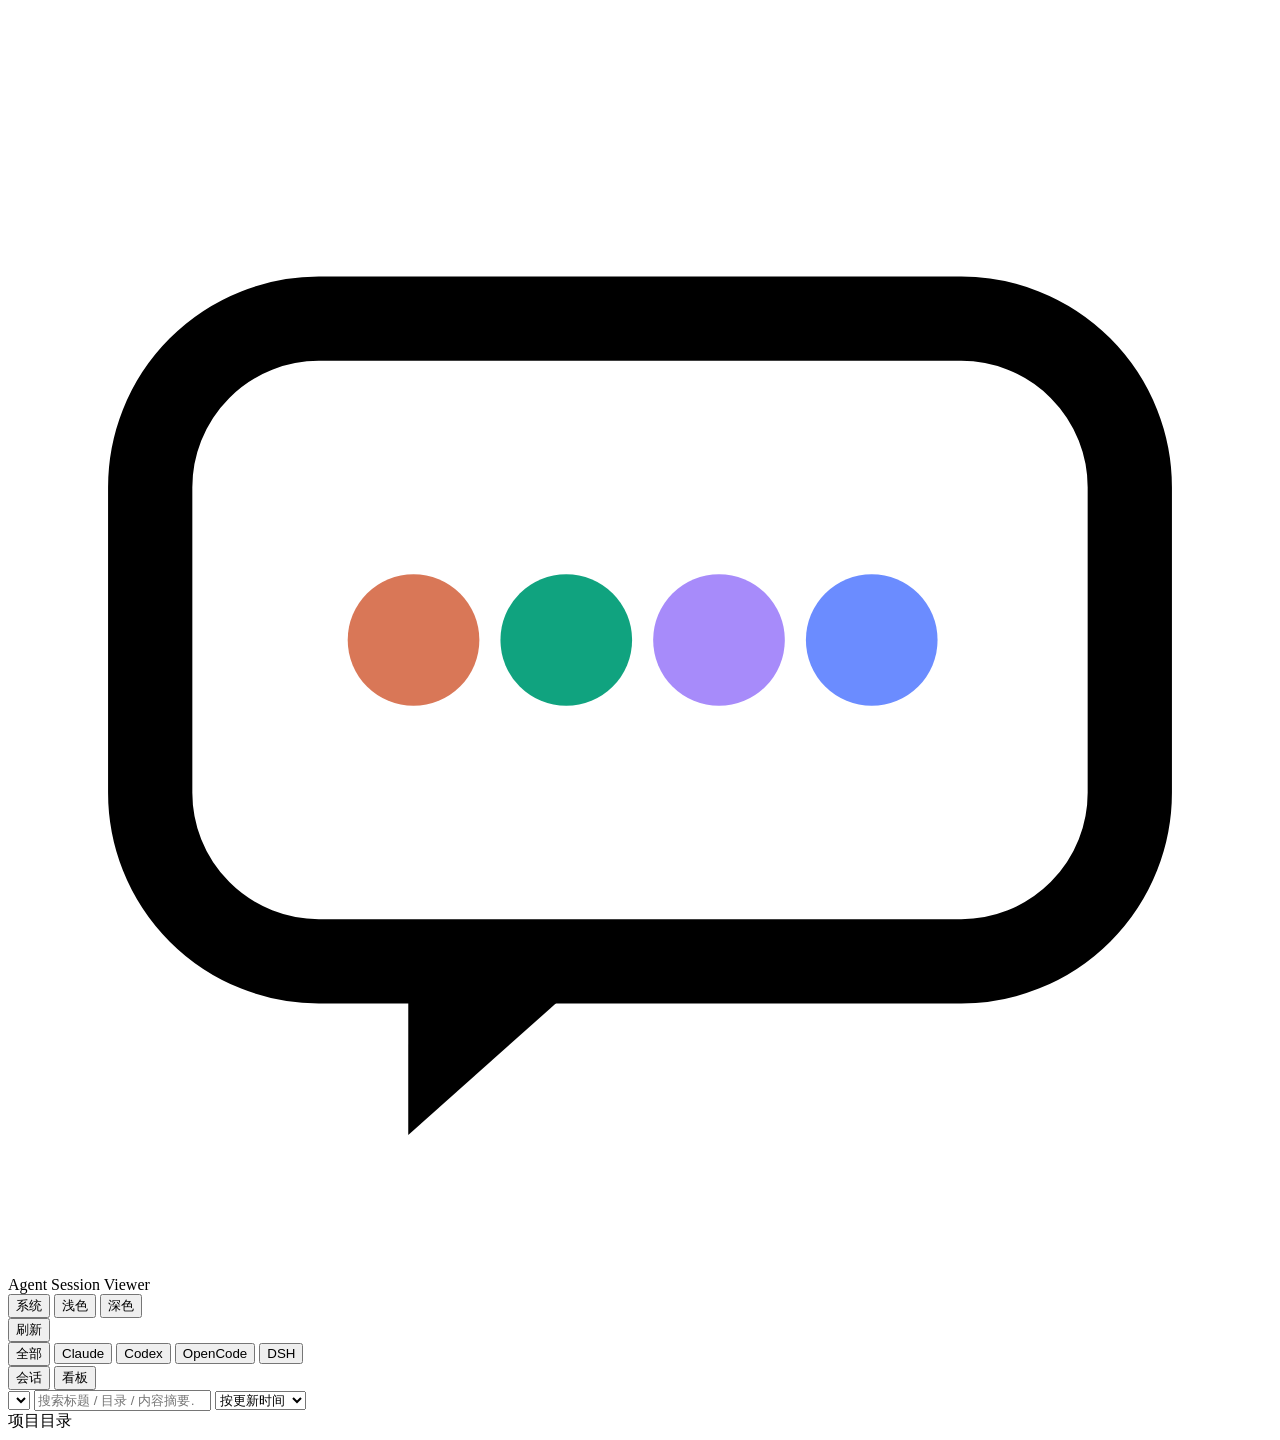
==== web/index.html @ 64d2ff32 "feat: support DeepSeek Harness sessions Add a dsh source that reads DSH's append-only session logs u" ====
<!DOCTYPE html>
<html lang="zh">
<head>
  <meta charset="utf-8" />
  <meta name="viewport" content="width=device-width, initial-scale=1" />
  <title>Agent Session Viewer</title>
  <link rel="icon" type="image/svg+xml" href="/logo.svg" />
  <link rel="stylesheet" href="/style.css" />
  <script>
    // Apply the stored theme before first paint to avoid a flash.
    try {
      var p = localStorage.getItem("as-theme") || "auto";
      var dark = p === "dark" || (p === "auto" && window.matchMedia("(prefers-color-scheme: dark)").matches);
      document.documentElement.setAttribute("data-theme", dark ? "dark" : "light");
    } catch (e) {}
  </script>
</head>
<body>
  <header class="topbar">
    <div class="brand">
      <svg class="logo" viewBox="0 0 24 24" aria-hidden="true">
        <rect x="2.7" y="5.9" width="18.6" height="12.2" rx="3.2" fill="none" stroke="currentColor" stroke-width="1.6" />
        <path d="M7.6 18.1v3.3l3.7-3.3z" fill="currentColor" />
        <circle cx="7.7" cy="12" r="1.25" fill="#d97757" />
        <circle cx="10.6" cy="12" r="1.25" fill="#10a37f" />
        <circle cx="13.5" cy="12" r="1.25" fill="#a78bfa" />
        <circle cx="16.4" cy="12" r="1.25" fill="#6b8cff" />
      </svg>
      <span>Agent Session Viewer</span>
    </div>
    <div class="stats" id="stats"></div>
    <span class="scan-time" id="scan-time" title="上次扫描完成时间"></span>
    <div class="theme-switch" id="theme-switch">
      <button data-pref="auto" title="跟随系统">系统</button>
      <button data-pref="light" title="浅色模式">浅色</button>
      <button data-pref="dark" title="深色模式">深色</button>
    </div>
    <button id="refresh" class="btn" title="重新扫描">刷新</button>
  </header>

  <div class="toolbar">
    <nav class="tabs" id="tabs">
      <button class="tab active" data-agent="">全部</button>
      <button class="tab" data-agent="claude">Claude</button>
      <button class="tab" data-agent="codex">Codex</button>
      <button class="tab" data-agent="opencode">OpenCode</button>
      <button class="tab" data-agent="dsh">DSH</button>
    </nav>
    <div class="view-switch" id="view-switch">
      <button data-view="list" class="active" title="会话列表">会话</button>
      <button data-view="dash" title="使用热力图与统计看板">看板</button>
    </div>
    <select id="project-select" class="project-select" title="按项目目录筛选"></select>
    <input id="search" class="search" type="search" placeholder="搜索标题 / 目录 / 内容摘要…" />
    <select id="sort" class="sort">
      <option value="updated">按更新时间</option>
      <option value="created">按创建时间</option>
      <option value="messages">按消息数</option>
      <option value="tokens">按 Token 数</option>
    </select>
  </div>

  <div class="layout">
    <aside class="sidebar">
      <div class="sidebar-head">项目目录<span id="proj-count" class="sidebar-count"></span></div>
      <div id="projects" class="projects"></div>
    </aside>
    <main>
      <div id="crumb" class="crumb" hidden></div>

      <section id="dash" class="dash" hidden>
        <div class="panel span-2">
          <div class="panel-head">
            <h3>使用热力图</h3>
            <span class="panel-sub" id="activity-sub"></span>
            <div class="panel-tools">
              <div class="seg" id="hm-metric">
                <button data-m="msgs" class="active">消息</button>
                <button data-m="sessions">会话</button>
                <button data-m="tokens">Token</button>
                <button data-m="cost">花费</button>
              </div>
              <div class="seg" id="hm-range">
                <button data-r="90">90天</button>
                <button data-r="180" class="active">180天</button>
                <button data-r="365">1年</button>
              </div>
            </div>
          </div>
          <div class="panel-body" id="activity-body"></div>
        </div>

        <div class="panel span-2">
          <div class="panel-head">
            <h3>趋势</h3>
            <span class="panel-sub" id="trend-sub"></span>
            <div class="panel-tools">
              <div class="seg" id="trend-metric">
                <button data-m="msgs" class="active">消息</button>
                <button data-m="tokens">Token</button>
                <button data-m="cost">花费</button>
              </div>
            </div>
          </div>
          <div class="panel-body" id="trend-body"></div>
        </div>

        <div class="panel">
          <div class="panel-head">
            <h3>模型分布</h3>
            <span class="panel-sub" id="models-sub"></span>
          </div>
          <div class="panel-body" id="models-body"></div>
        </div>
        <div class="panel">
          <div class="panel-head">
            <h3>项目排行</h3>
            <span class="panel-sub" id="ranking-sub"></span>
          </div>
          <div class="panel-body" id="ranking-body"></div>
        </div>

        <div class="panel">
          <div class="panel-head">
            <h3>工具排行</h3>
            <span class="panel-sub" id="tools-sub"></span>
          </div>
          <div class="panel-body" id="tools-body"></div>
        </div>
        <div class="panel">
          <div class="panel-head">
            <h3>Agent 对比</h3>
            <span class="panel-sub" id="agent-sub"></span>
          </div>
          <div class="panel-body" id="agent-body"></div>
        </div>
      </section>

      <div id="list" class="list"></div>
      <div id="empty" class="empty" hidden>没有匹配的会话</div>
    </main>
  </div>

  <div id="overlay" class="overlay" hidden>
    <div class="modal">
      <div class="modal-head">
        <div class="modal-titles">
          <div id="detail-title" class="detail-title"></div>
          <div id="detail-meta" class="detail-meta"></div>
          <div id="detail-stats" class="detail-stats"></div>
          <div id="detail-rel" class="detail-rel" hidden></div>
        </div>
        <div class="modal-actions">
          <label class="switch" title="显示模型的思考过程与工具调用">
            <input type="checkbox" id="show-noise" />
            <span>思考 / 工具</span>
          </label>
          <button id="detail-export" class="btn" title="复制整段对话为 Markdown">导出</button>
          <button id="close" class="btn">关闭</button>
        </div>
      </div>
      <div class="modal-body">
        <div id="detail-body" class="messages"></div>
        <aside id="rail" class="rail" hidden>
          <div class="rail-head">消息<span id="rail-count" class="rail-count"></span></div>
          <div id="rail-list" class="rail-list"></div>
        </aside>
      </div>
    </div>
  </div>

  <div id="tip" class="tip" hidden></div>
  <div id="toast" class="toast" role="status" aria-live="polite" hidden></div>

  <script src="/md.js"></script>
  <script type="module" src="/app.js"></script>
</body>
</html>
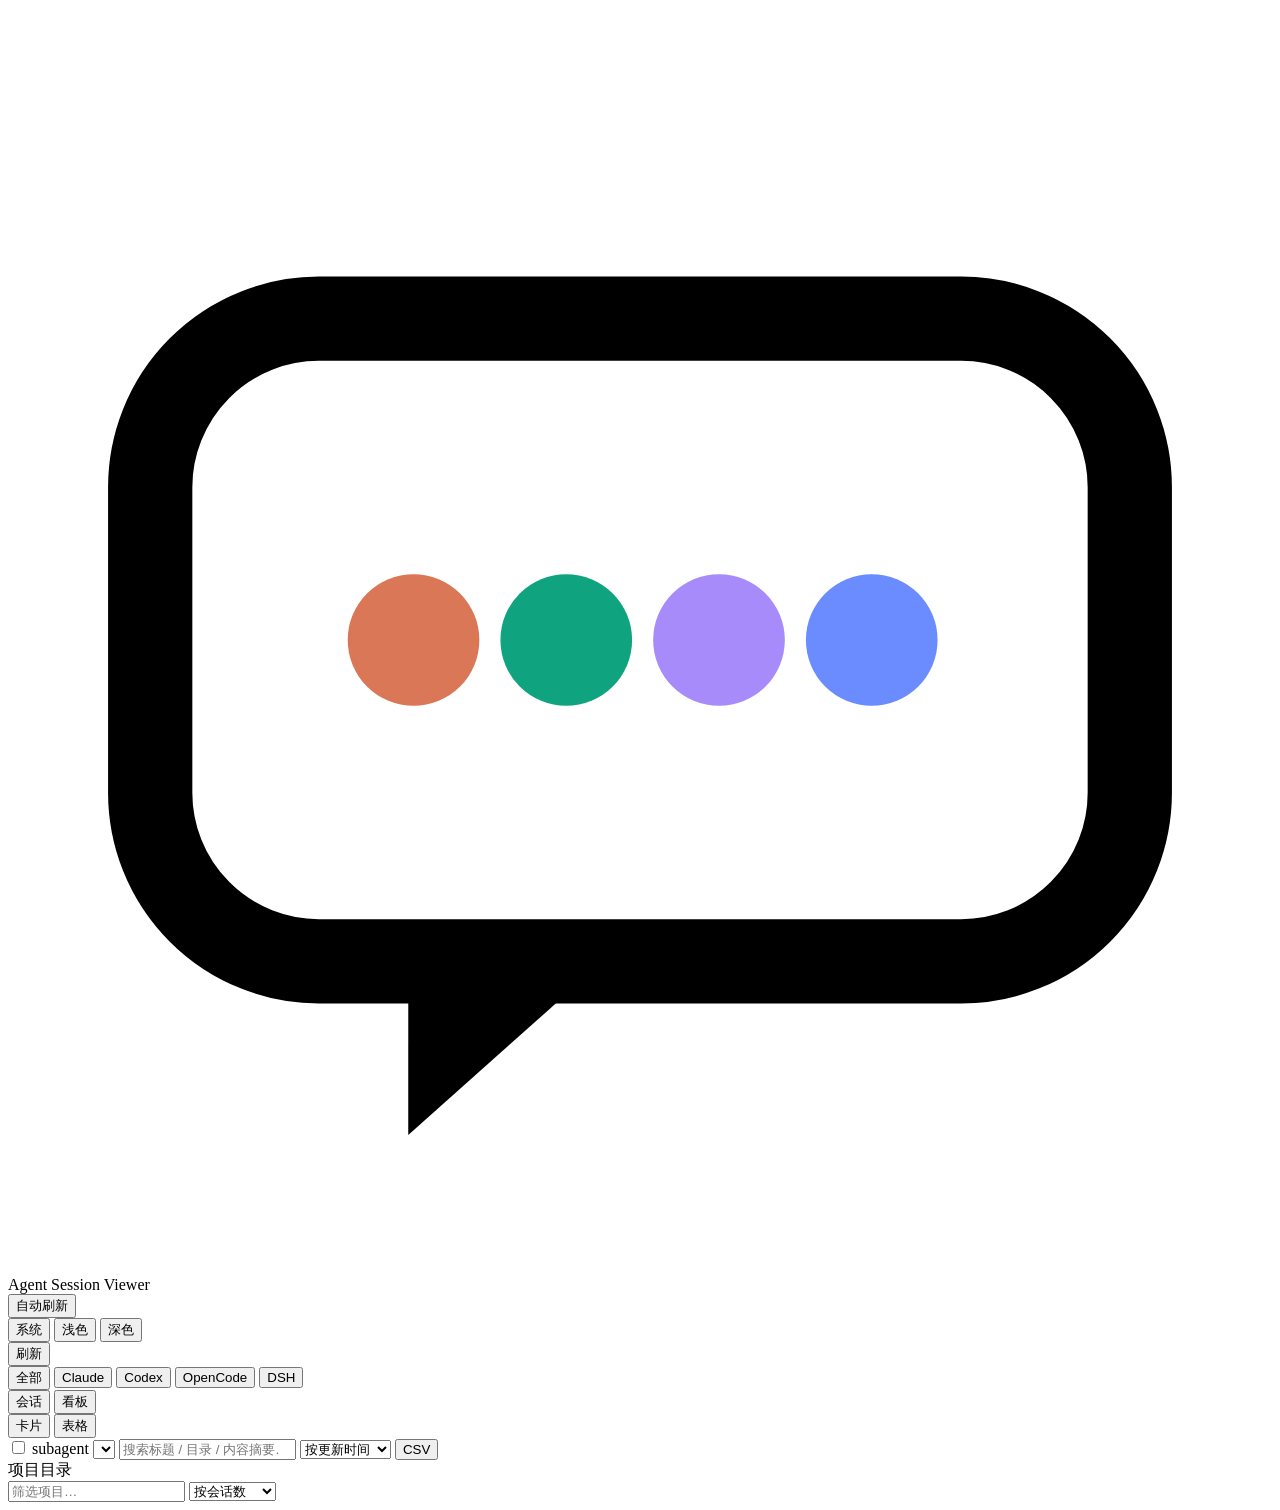
==== commit 42e27c57: "feat: improve browsing, dashboard, and startup reliability - add paginated session list with card/ta" ====
--- a/web/index.html
+++ b/web/index.html
@@ -27,9 +27,13 @@
         <circle cx="16.4" cy="12" r="1.25" fill="#6b8cff" />
       </svg>
       <span>Agent Session Viewer</span>
+      <span class="ver" id="version"></span>
     </div>
     <div class="stats" id="stats"></div>
     <span class="scan-time" id="scan-time" title="上次扫描完成时间"></span>
+    <button id="auto-refresh" class="btn auto-btn" title="开启后每 30 秒重新扫描并刷新页面；已用 -watch-interval 时通常不需要再开" aria-pressed="false">
+      <span class="auto-dot" aria-hidden="true"></span>自动刷新
+    </button>
     <div class="theme-switch" id="theme-switch">
       <button data-pref="auto" title="跟随系统">系统</button>
       <button data-pref="light" title="浅色模式">浅色</button>
@@ -50,28 +54,46 @@
       <button data-view="list" class="active" title="会话列表">会话</button>
       <button data-view="dash" title="使用热力图与统计看板">看板</button>
     </div>
+    <div class="seg view-mode" id="view-mode" title="列表展示方式">
+      <button data-mode="cards" class="active">卡片</button>
+      <button data-mode="table">表格</button>
+    </div>
+    <label class="switch compact" id="sub-toggle" title="把 subagent 会话也显示在列表中">
+      <input type="checkbox" id="show-subagents" />
+      <span>subagent</span>
+    </label>
     <select id="project-select" class="project-select" title="按项目目录筛选"></select>
-    <input id="search" class="search" type="search" placeholder="搜索标题 / 目录 / 内容摘要…" />
+    <input id="search" class="search" type="search" placeholder="搜索标题 / 目录 / 内容摘要…（/ 聚焦）" />
     <select id="sort" class="sort">
       <option value="updated">按更新时间</option>
       <option value="created">按创建时间</option>
       <option value="messages">按消息数</option>
       <option value="tokens">按 Token 数</option>
+      <option value="cost">按花费</option>
     </select>
+    <button id="export-csv" class="btn" title="导出当前筛选的会话为 CSV">CSV</button>
   </div>
 
   <div class="layout">
     <aside class="sidebar">
       <div class="sidebar-head">项目目录<span id="proj-count" class="sidebar-count"></span></div>
+      <input id="project-search" class="sidebar-search" type="search" placeholder="筛选项目…" />
+      <select id="project-sort" class="sidebar-search" title="项目排序">
+        <option value="count">按会话数</option>
+        <option value="name">按名称</option>
+        <option value="recent">按最近活跃</option>
+      </select>
       <div id="projects" class="projects"></div>
     </aside>
     <main>
       <div id="crumb" class="crumb" hidden></div>
 
       <section id="dash" class="dash" hidden>
-        <div class="panel span-2">
-          <div class="panel-head">
-            <h3>使用热力图</h3>
+        <div class="kpis span-2" id="kpi-body"></div>
+
+        <div class="panel span-2">
+          <div class="panel-head">
+            <h3>活动</h3>
             <span class="panel-sub" id="activity-sub"></span>
             <div class="panel-tools">
               <div class="seg" id="hm-metric">
@@ -81,86 +103,166 @@
                 <button data-m="cost">花费</button>
               </div>
               <div class="seg" id="hm-range">
+                <button data-r="30">30天</button>
                 <button data-r="90">90天</button>
                 <button data-r="180" class="active">180天</button>
                 <button data-r="365">1年</button>
               </div>
             </div>
           </div>
-          <div class="panel-body" id="activity-body"></div>
-        </div>
-
-        <div class="panel span-2">
-          <div class="panel-head">
-            <h3>趋势</h3>
-            <span class="panel-sub" id="trend-sub"></span>
-            <div class="panel-tools">
-              <div class="seg" id="trend-metric">
-                <button data-m="msgs" class="active">消息</button>
-                <button data-m="tokens">Token</button>
-                <button data-m="cost">花费</button>
-              </div>
-            </div>
-          </div>
-          <div class="panel-body" id="trend-body"></div>
+          <div class="activity">
+            <div class="panel-body" id="activity-body"></div>
+            <div class="panel-body activity-trend" id="trend-body"></div>
+          </div>
         </div>
 
         <div class="panel">
           <div class="panel-head">
             <h3>模型分布</h3>
             <span class="panel-sub" id="models-sub"></span>
+            <div class="panel-tools">
+              <div class="seg" id="models-metric">
+                <button data-m="tokens" class="active">Token</button>
+                <button data-m="sessions">会话</button>
+                <button data-m="cost">花费</button>
+              </div>
+              <button id="models-all" class="btn mini">全部</button>
+            </div>
           </div>
           <div class="panel-body" id="models-body"></div>
         </div>
         <div class="panel">
+          <div class="panel-head">
+            <h3>工具排行</h3>
+            <span class="panel-sub" id="tools-sub"></span>
+            <div class="panel-tools">
+              <div class="seg" id="tools-metric">
+                <button data-m="count" class="active">次数</button>
+                <button data-m="sessions">会话</button>
+              </div>
+              <button id="tools-all" class="btn mini">全部</button>
+            </div>
+          </div>
+          <div class="panel-body" id="tools-body"></div>
+        </div>
+
+        <div class="panel span-2">
+          <div class="panel-head">
+            <h3>Top 会话</h3>
+            <span class="panel-sub" id="top-sub"></span>
+            <div class="panel-tools">
+              <div class="seg" id="top-metric">
+                <button data-m="cost" class="active">花费</button>
+                <button data-m="tokens">Token</button>
+                <button data-m="messages">消息</button>
+                <button data-m="compacts">压缩</button>
+                <button data-m="tools">工具</button>
+              </div>
+            </div>
+          </div>
+          <div class="panel-body" id="top-body"></div>
+        </div>
+
+        <div class="panel span-2">
+          <div class="panel-head">
+            <h3>工作节奏</h3>
+            <span class="panel-sub" id="weekday-sub"></span>
+          </div>
+          <div class="panel-body" id="weekday-body"></div>
+        </div>
+
+        <div class="panel span-2">
+          <div class="panel-head">
+            <h3>Agent 对比</h3>
+            <span class="panel-sub" id="agent-sub"></span>
+          </div>
+          <div class="panel-body" id="agent-body"></div>
+        </div>
+        <!-- Cross-project comparison; hidden while a single project is selected. -->
+        <div class="panel span-2" id="ranking-panel">
           <div class="panel-head">
             <h3>项目排行</h3>
             <span class="panel-sub" id="ranking-sub"></span>
+            <div class="panel-tools"><button id="ranking-all" class="btn mini">全部</button></div>
           </div>
           <div class="panel-body" id="ranking-body"></div>
         </div>
-
-        <div class="panel">
-          <div class="panel-head">
-            <h3>工具排行</h3>
-            <span class="panel-sub" id="tools-sub"></span>
-          </div>
-          <div class="panel-body" id="tools-body"></div>
-        </div>
-        <div class="panel">
-          <div class="panel-head">
-            <h3>Agent 对比</h3>
-            <span class="panel-sub" id="agent-sub"></span>
-          </div>
-          <div class="panel-body" id="agent-body"></div>
-        </div>
       </section>
 
+      <div id="list-info" class="list-info" hidden></div>
       <div id="list" class="list"></div>
+      <button id="load-more" class="btn load-more" hidden>加载更多</button>
       <div id="empty" class="empty" hidden>没有匹配的会话</div>
     </main>
   </div>
 
   <div id="overlay" class="overlay" hidden>
-    <div class="modal">
+    <div class="modal" id="modal" role="dialog" aria-modal="true" aria-labelledby="detail-title">
       <div class="modal-head">
         <div class="modal-titles">
           <div id="detail-title" class="detail-title"></div>
           <div id="detail-meta" class="detail-meta"></div>
           <div id="detail-stats" class="detail-stats"></div>
+          <div id="detail-tags" class="detail-tags"></div>
+          <div id="detail-id" class="detail-id"></div>
           <div id="detail-rel" class="detail-rel" hidden></div>
         </div>
         <div class="modal-actions">
-          <label class="switch" title="显示模型的思考过程与工具调用">
+          <label class="switch" title="显示模型的思考过程、工具调用与 system 消息">
             <input type="checkbox" id="show-noise" />
             <span>思考 / 工具</span>
           </label>
-          <button id="detail-export" class="btn" title="复制整段对话为 Markdown">导出</button>
-          <button id="close" class="btn">关闭</button>
+          <div class="action-group" role="group" aria-label="阅读工具">
+            <button id="detail-find-toggle" class="act" title="在对话中查找（f）" aria-pressed="false">
+              <svg viewBox="0 0 24 24" aria-hidden="true"><circle cx="11" cy="11" r="6"></circle><path d="m16 16 4.5 4.5"></path></svg>
+              <span>查找</span>
+            </button>
+            <button id="detail-wide" class="act" title="宽屏显示" aria-pressed="false">
+              <svg viewBox="0 0 24 24" aria-hidden="true"><path d="M4 9V4h5M20 9V4h-5M4 15v5h5M20 15v5h-5"></path></svg>
+              <span>宽屏</span>
+            </button>
+            <button id="detail-font" class="act" title="字号：标准（点击切换）">
+              <span class="font-ico" aria-hidden="true">Aa</span>
+              <span>字号</span>
+            </button>
+            <button id="detail-rail-toggle" class="act rail-toggle" title="消息大纲" aria-pressed="false">
+              <svg viewBox="0 0 24 24" aria-hidden="true"><path d="M4 6h16M4 12h10M4 18h16"></path></svg>
+              <span>大纲</span>
+            </button>
+          </div>
+          <div class="action-group" role="group" aria-label="复制与导出">
+            <button id="detail-export" class="act" title="复制整段对话为 Markdown">
+              <svg viewBox="0 0 24 24" aria-hidden="true"><rect x="8" y="8" width="11" height="11" rx="2"></rect><path d="M5 15V6a2 2 0 0 1 2-2h9"></path></svg>
+              <span class="act-label">复制正文</span>
+            </button>
+            <button id="detail-download-md" class="act" title="下载 Markdown">
+              <svg viewBox="0 0 24 24" aria-hidden="true"><path d="M12 4v10m-4-4 4 4 4-4M5 19h14"></path></svg>
+              <span>导出 MD</span>
+            </button>
+            <button id="detail-download-json" class="act" title="下载 JSON">
+              <svg viewBox="0 0 24 24" aria-hidden="true"><path d="M12 4v10m-4-4 4 4 4-4M5 19h14"></path></svg>
+              <span>导出 JSON</span>
+            </button>
+          </div>
+          <button id="close" class="btn close-btn" title="关闭（Esc）">
+            <svg viewBox="0 0 24 24" aria-hidden="true"><path d="m6 6 12 12M18 6 6 18"></path></svg>
+            <span>关闭</span>
+          </button>
         </div>
       </div>
       <div class="modal-body">
-        <div id="detail-body" class="messages"></div>
+        <div class="msg-col">
+          <div id="find-bar" class="find-bar" hidden>
+            <input id="find" type="search" placeholder="在对话中查找…" />
+            <button id="find-prev" type="button" class="btn icon-btn" title="上一个匹配">↑</button>
+            <button id="find-next" type="button" class="btn icon-btn" title="下一个匹配">↓</button>
+            <span id="find-count" class="find-count"></span>
+            <span class="find-sep"></span>
+            <button id="detail-prev-user" type="button" class="btn icon-btn" title="上一条用户消息（p）">↑用户</button>
+            <button id="detail-next-user" type="button" class="btn icon-btn" title="下一条用户消息（n）">↓用户</button>
+          </div>
+          <div id="detail-body" class="messages"></div>
+        </div>
         <aside id="rail" class="rail" hidden>
           <div class="rail-head">消息<span id="rail-count" class="rail-count"></span></div>
           <div id="rail-list" class="rail-list"></div>
@@ -169,6 +271,25 @@
     </div>
   </div>
 
+  <div id="help" class="overlay" hidden>
+    <div class="help-panel" role="dialog" aria-modal="true" aria-labelledby="help-title">
+      <div class="help-head">
+        <h3 id="help-title">键盘快捷键</h3>
+        <button id="help-close" class="btn">关闭</button>
+      </div>
+      <dl class="help-list">
+        <dt>/</dt><dd>聚焦搜索</dd>
+        <dt>j / k</dt><dd>在会话列表中上下移动</dd>
+        <dt>Enter</dt><dd>打开选中的会话</dd>
+        <dt>[ / ]</dt><dd>上一个 / 下一个会话</dd>
+        <dt>n / p</dt><dd>详情中下一条 / 上一条用户消息</dd>
+        <dt>f</dt><dd>详情中打开查找</dd>
+        <dt>?</dt><dd>显示这份快捷键</dd>
+        <dt>Esc</dt><dd>关闭弹窗 / 帮助</dd>
+      </dl>
+    </div>
+  </div>
+
   <div id="tip" class="tip" hidden></div>
   <div id="toast" class="toast" role="status" aria-live="polite" hidden></div>
 
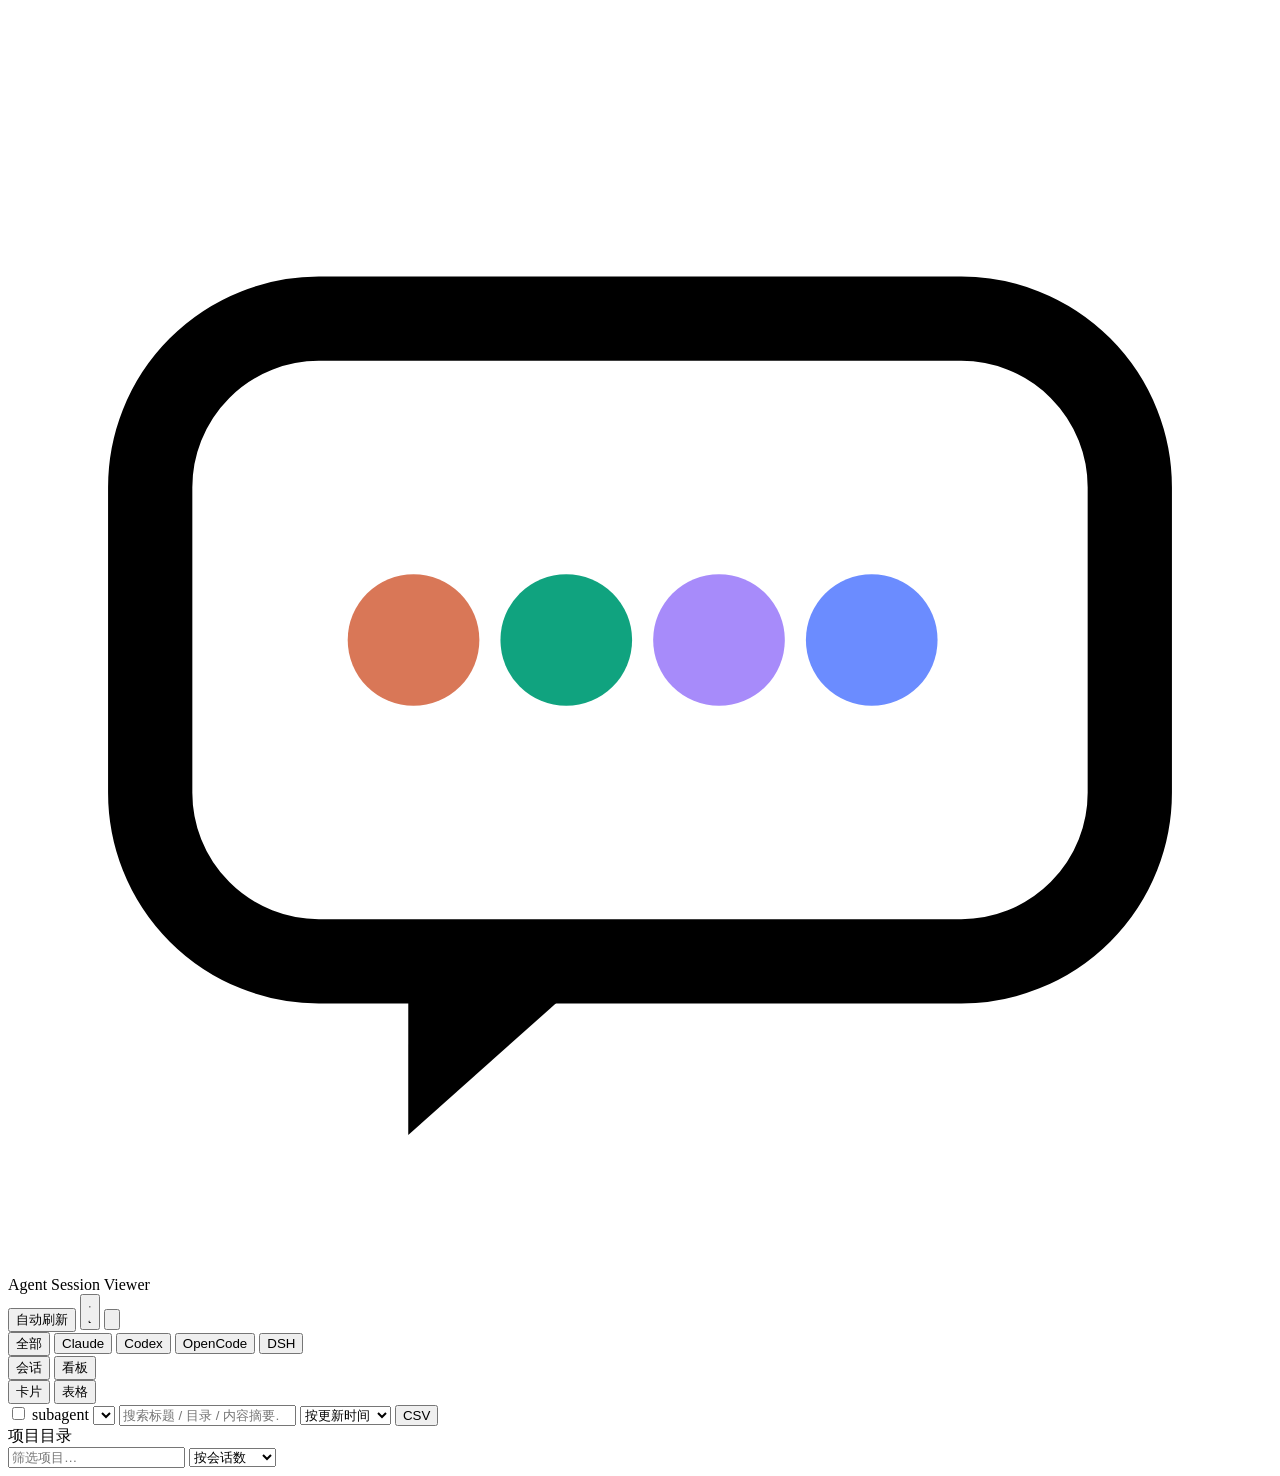
==== commit 155814c0: "feat(ui): icon theme toggle and refresh button, themed scan time - 浅色/深色改为单个太阳/月亮图标按钮直接切换，默认浅色，不再跟随系" ====
--- a/web/index.html
+++ b/web/index.html
@@ -9,9 +9,8 @@
   <script>
     // Apply the stored theme before first paint to avoid a flash.
     try {
-      var p = localStorage.getItem("as-theme") || "auto";
-      var dark = p === "dark" || (p === "auto" && window.matchMedia("(prefers-color-scheme: dark)").matches);
-      document.documentElement.setAttribute("data-theme", dark ? "dark" : "light");
+      var p = localStorage.getItem("as-theme");
+      document.documentElement.setAttribute("data-theme", p === "dark" ? "dark" : "light");
     } catch (e) {}
   </script>
 </head>
@@ -34,12 +33,13 @@
     <button id="auto-refresh" class="btn auto-btn" title="开启后每 30 秒重新扫描并刷新页面；已用 -watch-interval 时通常不需要再开" aria-pressed="false">
       <span class="auto-dot" aria-hidden="true"></span>自动刷新
     </button>
-    <div class="theme-switch" id="theme-switch">
-      <button data-pref="auto" title="跟随系统">系统</button>
-      <button data-pref="light" title="浅色模式">浅色</button>
-      <button data-pref="dark" title="深色模式">深色</button>
-    </div>
-    <button id="refresh" class="btn" title="重新扫描">刷新</button>
+    <button id="theme-toggle" class="icon-btn-toggle" title="切换到深色模式" aria-label="切换到深色模式">
+      <svg class="ico-sun" viewBox="0 0 24 24" aria-hidden="true"><circle cx="12" cy="12" r="4.2"/><path d="M12 2.5v2M12 19.5v2M2.5 12h2M19.5 12h2M5.2 5.2l1.4 1.4M17.4 17.4l1.4 1.4M18.8 5.2l-1.4 1.4M6.6 17.4l-1.4 1.4"/></svg>
+      <svg class="ico-moon" viewBox="0 0 24 24" aria-hidden="true"><path d="M20.5 14.6A8.6 8.6 0 0 1 9.4 3.5a8.6 8.6 0 1 0 11.1 11.1z"/></svg>
+    </button>
+    <button id="refresh" class="icon-btn-toggle" title="重新扫描" aria-label="重新扫描">
+      <svg viewBox="0 0 24 24" aria-hidden="true"><path d="M20 12a8 8 0 1 1-2.4-5.7M20 4v4.5h-4.5"/></svg>
+    </button>
   </header>
 
   <div class="toolbar">
@@ -63,7 +63,7 @@
       <span>subagent</span>
     </label>
     <select id="project-select" class="project-select" title="按项目目录筛选"></select>
-    <input id="search" class="search" type="search" placeholder="搜索标题 / 目录 / 内容摘要…（/ 聚焦）" />
+    <input id="search" class="search" type="search" placeholder="搜索标题 / 目录 / 内容摘要…" />
     <select id="sort" class="sort">
       <option value="updated">按更新时间</option>
       <option value="created">按创建时间</option>
@@ -116,6 +116,30 @@
           </div>
         </div>
 
+        <div class="panel span-2">
+          <div class="panel-head">
+            <h3>工作节奏</h3>
+            <div class="panel-tools">
+              <div class="seg" id="rhythm-metric">
+                <button data-m="msgs" class="active">消息</button>
+                <button data-m="sessions">会话</button>
+                <button data-m="tokens">Token</button>
+                <button data-m="cost">花费</button>
+              </div>
+            </div>
+          </div>
+          <div class="rhythm">
+            <div class="rhythm-col">
+              <div class="rhythm-head">近 7 天<span id="week-sub"></span></div>
+              <div class="panel-body" id="week-body"></div>
+            </div>
+            <div class="rhythm-col">
+              <div class="rhythm-head">按小时<span>今天 · 0-23 点</span><span id="hourly-sub"></span></div>
+              <div class="panel-body" id="hourly-body"></div>
+            </div>
+          </div>
+        </div>
+
         <div class="panel">
           <div class="panel-head">
             <h3>模型分布</h3>
@@ -161,14 +185,6 @@
             </div>
           </div>
           <div class="panel-body" id="top-body"></div>
-        </div>
-
-        <div class="panel span-2">
-          <div class="panel-head">
-            <h3>工作节奏</h3>
-            <span class="panel-sub" id="weekday-sub"></span>
-          </div>
-          <div class="panel-body" id="weekday-body"></div>
         </div>
 
         <div class="panel span-2">
@@ -213,7 +229,7 @@
             <span>思考 / 工具</span>
           </label>
           <div class="action-group" role="group" aria-label="阅读工具">
-            <button id="detail-find-toggle" class="act" title="在对话中查找（f）" aria-pressed="false">
+            <button id="detail-find-toggle" class="act" title="在对话中查找" aria-pressed="false">
               <svg viewBox="0 0 24 24" aria-hidden="true"><circle cx="11" cy="11" r="6"></circle><path d="m16 16 4.5 4.5"></path></svg>
               <span>查找</span>
             </button>
@@ -258,8 +274,8 @@
             <button id="find-next" type="button" class="btn icon-btn" title="下一个匹配">↓</button>
             <span id="find-count" class="find-count"></span>
             <span class="find-sep"></span>
-            <button id="detail-prev-user" type="button" class="btn icon-btn" title="上一条用户消息（p）">↑用户</button>
-            <button id="detail-next-user" type="button" class="btn icon-btn" title="下一条用户消息（n）">↓用户</button>
+            <button id="detail-prev-user" type="button" class="btn icon-btn" title="上一条用户消息">↑用户</button>
+            <button id="detail-next-user" type="button" class="btn icon-btn" title="下一条用户消息">↓用户</button>
           </div>
           <div id="detail-body" class="messages"></div>
         </div>
@@ -271,25 +287,6 @@
     </div>
   </div>
 
-  <div id="help" class="overlay" hidden>
-    <div class="help-panel" role="dialog" aria-modal="true" aria-labelledby="help-title">
-      <div class="help-head">
-        <h3 id="help-title">键盘快捷键</h3>
-        <button id="help-close" class="btn">关闭</button>
-      </div>
-      <dl class="help-list">
-        <dt>/</dt><dd>聚焦搜索</dd>
-        <dt>j / k</dt><dd>在会话列表中上下移动</dd>
-        <dt>Enter</dt><dd>打开选中的会话</dd>
-        <dt>[ / ]</dt><dd>上一个 / 下一个会话</dd>
-        <dt>n / p</dt><dd>详情中下一条 / 上一条用户消息</dd>
-        <dt>f</dt><dd>详情中打开查找</dd>
-        <dt>?</dt><dd>显示这份快捷键</dd>
-        <dt>Esc</dt><dd>关闭弹窗 / 帮助</dd>
-      </dl>
-    </div>
-  </div>
-
   <div id="tip" class="tip" hidden></div>
   <div id="toast" class="toast" role="status" aria-live="polite" hidden></div>
 
